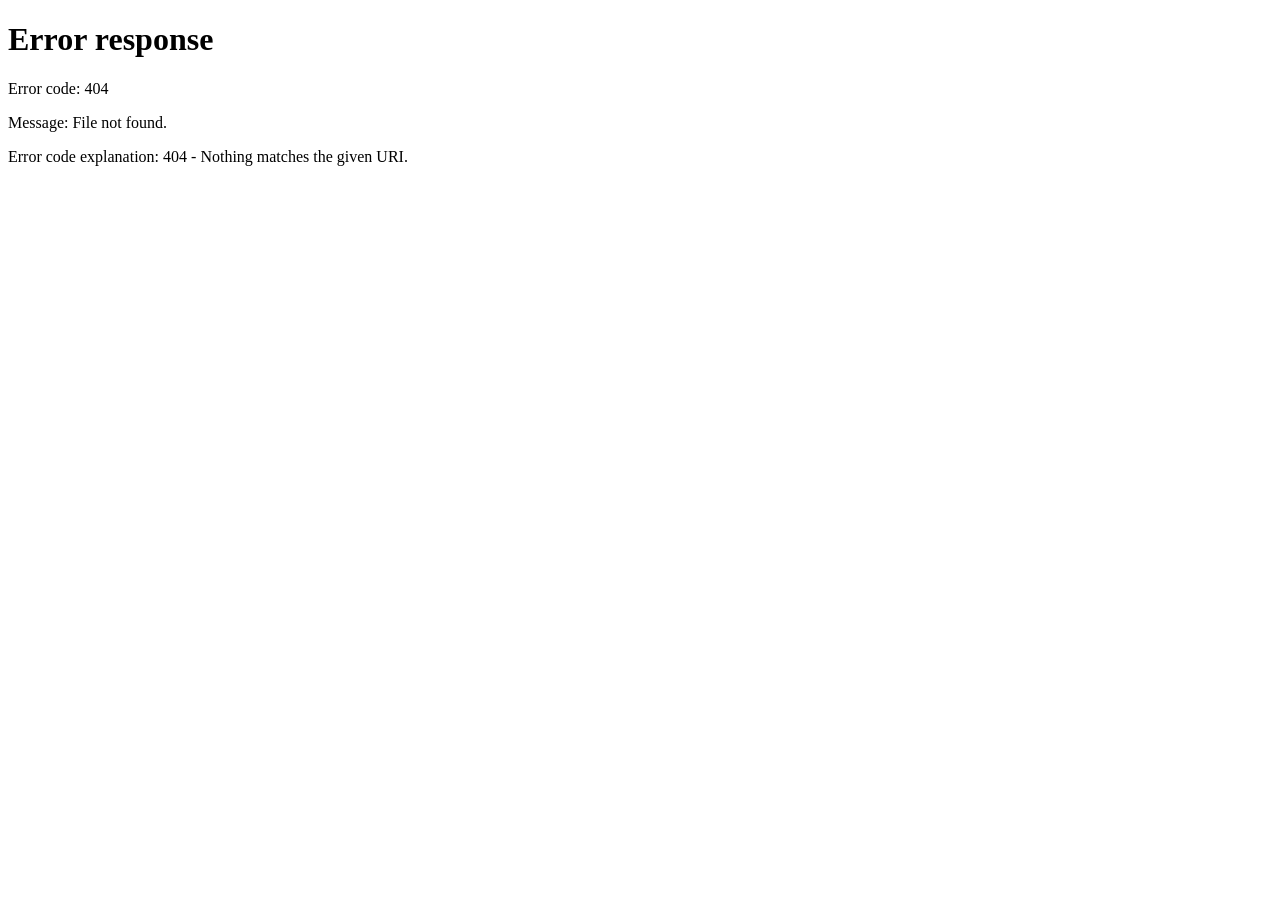
==== index.html @ 1144c26c "Rename index (2).html to index.html" ====
<!DOCTYPE html>
<html>
<head>
  <meta charset="UTF-8">
  <meta http-equiv="refresh" content="0; url=HTML/index.html">
</head>
<body>
  <script>window.location.href = "HTML/index.html";</script>
</body>
</html>
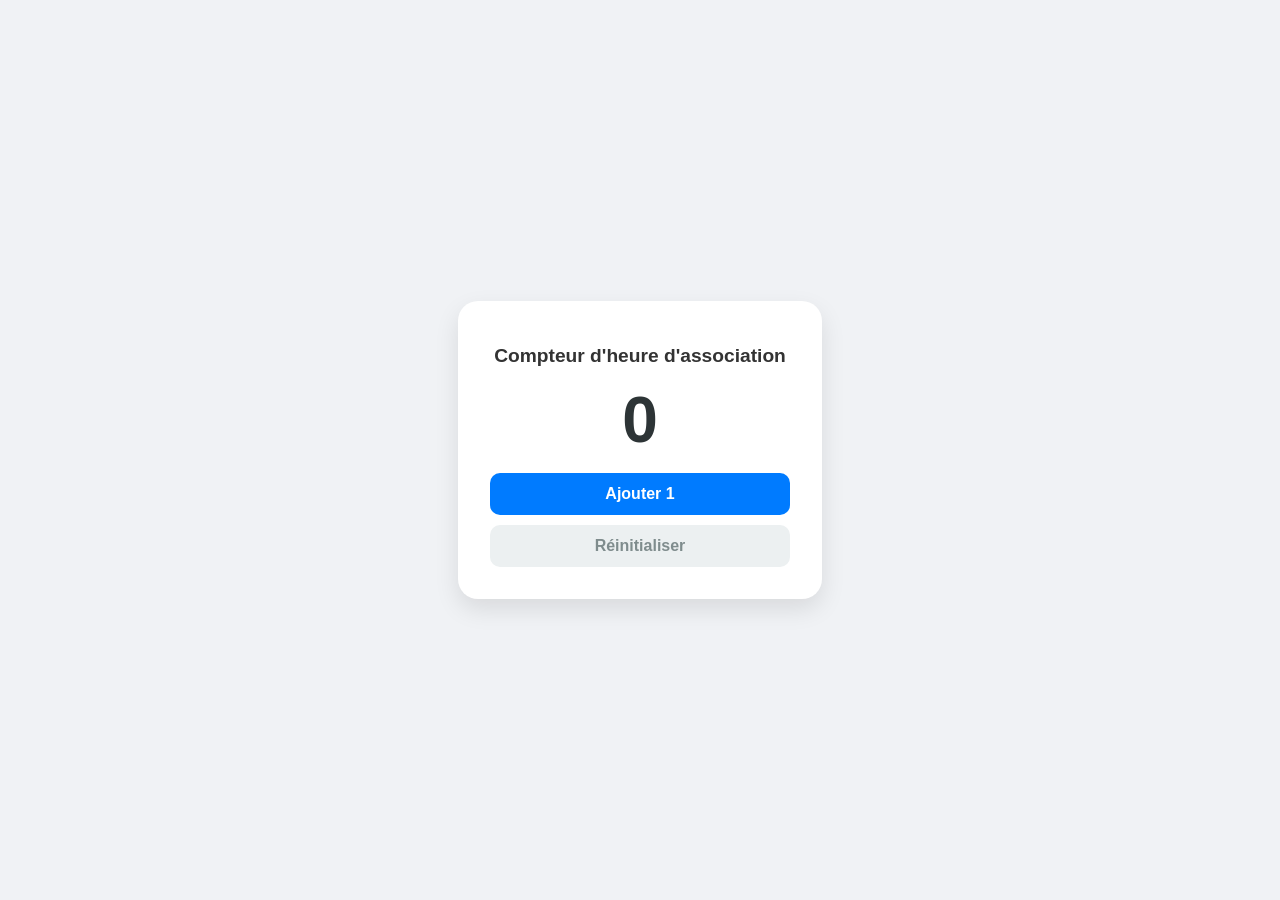
==== commit 5479a115: "Fix case sensitivity in redirect URL Corrected the case of the URL in the script tag." ====
--- a/index.html
+++ b/index.html
@@ -5,6 +5,6 @@
   <meta http-equiv="refresh" content="0; url=HTML/index.html">
 </head>
 <body>
-  <script>window.location.href = "HTML/index.html";</script>
+  <script>window.location.href = "html/index.html";</script>
 </body>
 </html>
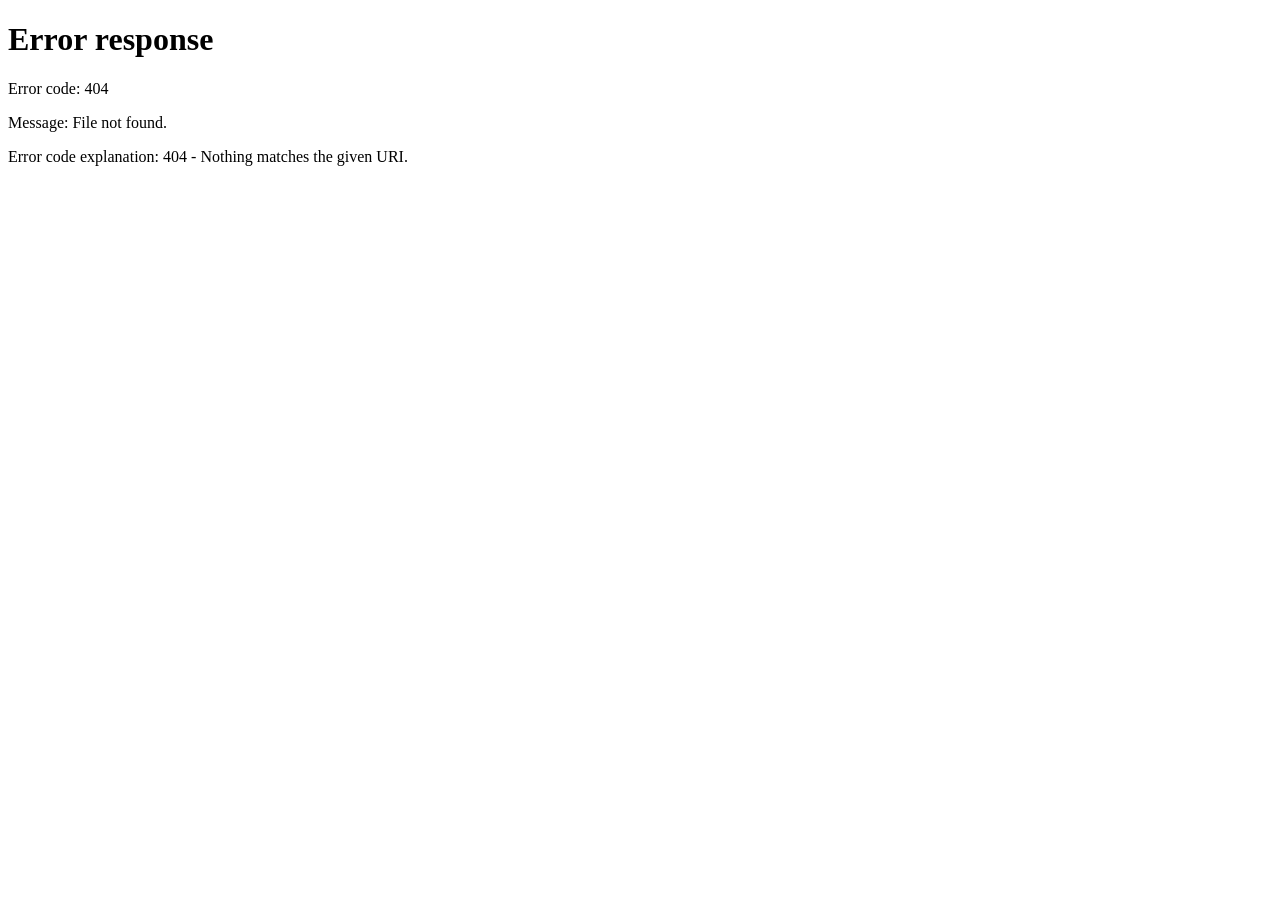
==== commit 6658cec1: "Fix case sensitivity in redirect URL Updated the redirect URL case sensitivity in index.html." ====
--- a/index.html
+++ b/index.html
@@ -5,6 +5,6 @@
   <meta http-equiv="refresh" content="0; url=HTML/index.html">
 </head>
 <body>
-  <script>window.location.href = "html/index.html";</script>
+  <script>window.location.href = "HTML/index.html";</script>
 </body>
 </html>
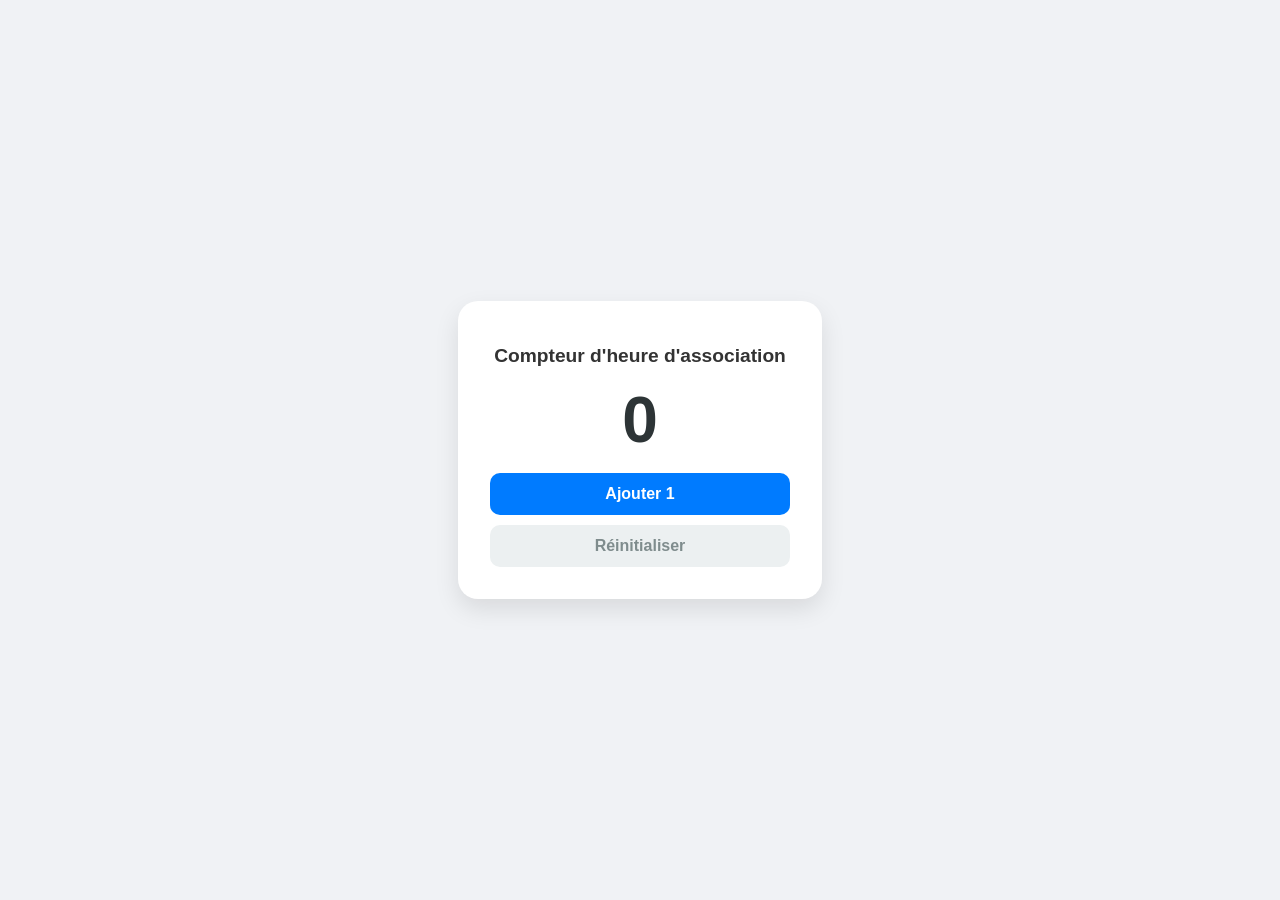
==== commit 73fd68d6: "Update index.html" ====
--- a/index.html
+++ b/index.html
@@ -6,5 +6,6 @@
 </head>
 <body>
   <script>window.location.href = "HTML/index.html";</script>
+  
 </body>
 </html>
